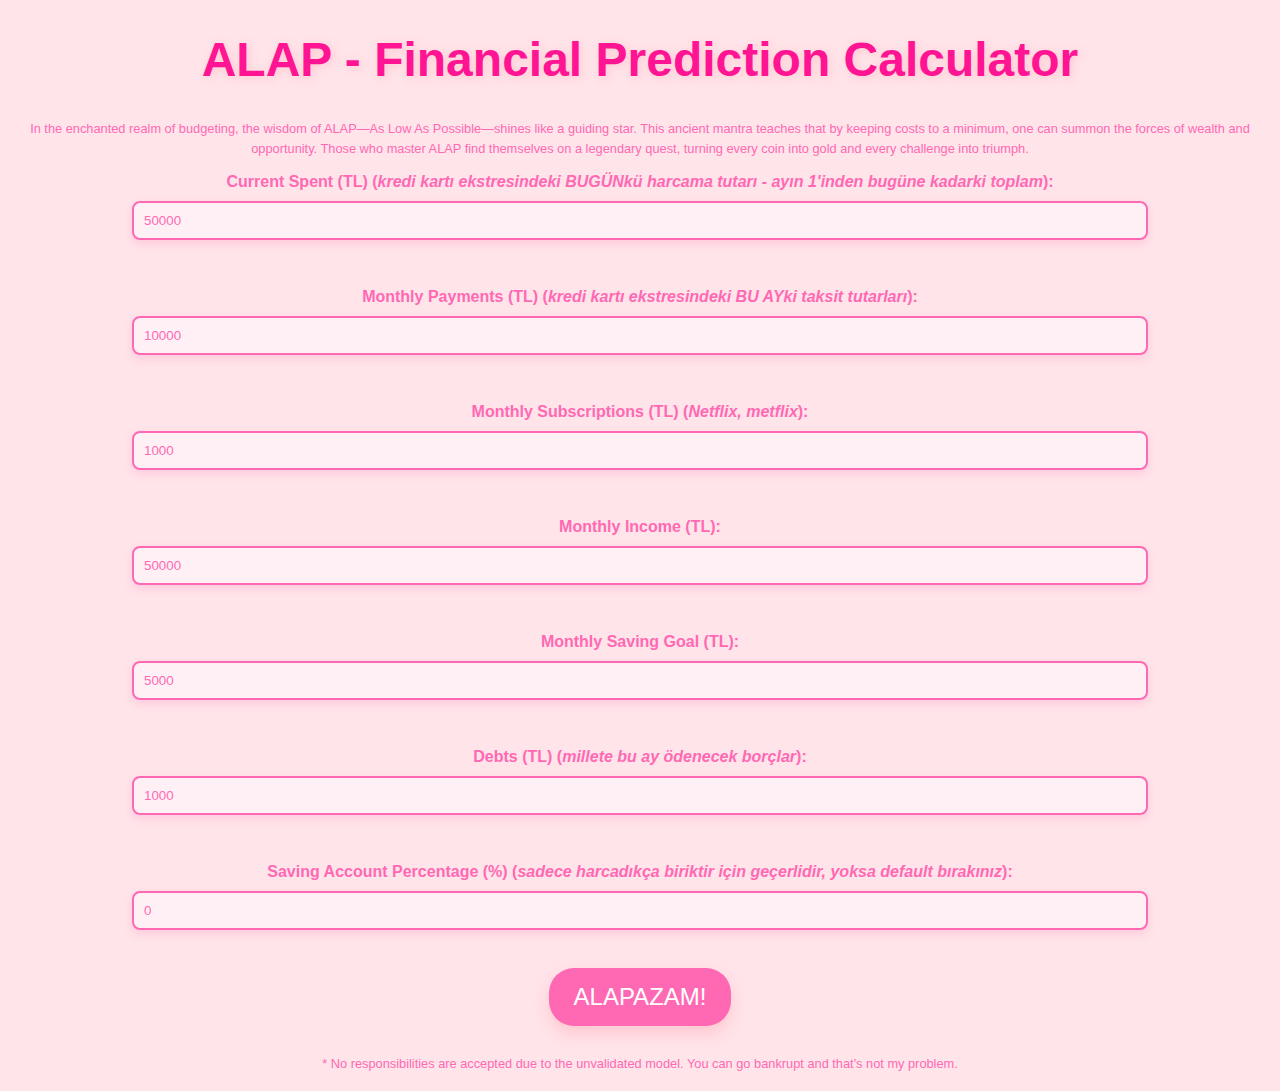
==== index.html @ 8904a9a2 "Update index.html" ====
<!DOCTYPE html>
<html lang="en">
<head>
    <meta charset="UTF-8">
    <meta name="viewport" content="width=device-width, initial-scale=1.0">
    <title>ALAP</title>
    <link rel="stylesheet" href="styles.css">
    <script src="script.js" defer></script>
</head>
<body>
    <div class="heading-container">
    <img src="https://github.com/ilksenpai/alap/raw/main/dantel.png" alt="Lace Decoration" id="lace">
    <h1>ALAP - Financial Prediction Calculator</h1>
        <p id="tagline" style="font-size: 0.8rem; color: #ff69b4; margin-top: 10px;">
        In the enchanted realm of budgeting, the wisdom of ALAP—As Low As Possible—shines like a guiding star. This ancient mantra teaches that by keeping costs to a minimum, one can summon the forces of wealth and opportunity. Those who master ALAP find themselves on a legendary quest, turning every coin into gold and every challenge into triumph.
    </p>
</div>

    

    <label for="curr_sp">Current Spent (TL) (<i>kredi kartı ekstresindeki BUGÜNkü harcama tutarı - ayın 1'inden bugüne kadarki toplam</i>):</label>
    <input type="number" id="curr_sp" value="50000"><br><br>

    <label for="payment">Monthly Payments (TL) (<i>kredi kartı ekstresindeki BU AYki taksit tutarları</i>):</label>
    <input type="number" id="payment" value="10000"><br><br>

    <label for="subs">Monthly Subscriptions (TL) (<i>Netflix, metflix</i>):</label>
    <input type="number" id="subs" value="1000"><br><br>

    <label for="wage">Monthly Income (TL):</label>
    <input type="number" id="wage" value="50000"><br><br>

    <label for="saveGoal">Monthly Saving Goal (TL):</label>
    <input type="number" id="saveGoal" value="5000"><br><br>

    <label for="debt">Debts (TL) (<i>millete bu ay ödenecek borçlar</i>):</label>
    <input type="number" id="debt" value="1000"><br><br>

    <label for="perc">Saving Account Percentage (%) (<i>sadece harcadıkça biriktir için geçerlidir, yoksa default bırakınız</i>):</label>
    <input type="number" id="perc" value="0" step="1"><br><br>

    <button onclick="calculateFinances()">ALAPAZAM!</button>

    <p id="total_spending"></p>
    <p id="total_saving"></p>
    <p id="saving_account"></p>
    <p id="result"></p>
    <p id="footnote" style="font-size: 0.8rem; color: #ff69b4;">
        * No responsibilities are accepted due to the unvalidated model. You can go bankrupt and that's not my problem.
    </p>
</body>
</html>
---- styles.css ----
/* Barbie theme styles */

/* Apply to the whole page */
body {
    font-family: 'Comic Sans MS', sans-serif; /* Playful font */
    margin: 20px;
    background-color: #ffe4e9; /* Soft pink background */
    color: #ff69b4; /* Hot pink text */
    text-align: center;
    background-image: url('https://www.transparenttextures.com/patterns/glitter.png'); /* Glittery background */
    background-size: cover;
}

/* Heading container styles */
.heading-container {
    position: relative; /* Allows absolute positioning of child elements */
    text-align: center; /* Center the text */
}

/* Lace image styles */
#lace {
    width: 100%; /* Responsive width */
    max-width: 200px; /* Limit the maximum width */
    position: absolute; /* Allows positioning relative to the container */
    top: -200px; /* Adjust this value to move the image up/down */
    left: 50%; /* Center horizontally */
    transform: translateX(-50%); /* Center the image */
    z-index: 2; /* Ensures the image is below the heading */
}

/* Heading styles */
h1 {
    font-size: 3rem;
    color: #ff1493; /* Barbie pink */
    text-shadow: 2px 2px 8px rgba(255, 182, 193, 0.6); /* Sparkly shadow */
    position: relative; /* Keeps the heading above the lace */
    z-index: 1; /* Ensures the heading is above the image */
}
/* Tagline styles */
#tagline {
    font-size: 0.8rem; /* Smaller font size */
    color: #ff69b4; /* Hot pink color */
    margin-top: 10px; /* Space above the tagline */
    text-align: center; /* Center the text */
    line-height: 1.5; /* Improve readability */
}


/* Labels and inputs */
label {
    display: block;
    font-weight: bold;
    margin-top: 10px;
    margin-bottom: 5px;
    color: #ff69b4; /* Hot pink */
}

input[type="number"] {
    width: 80%;
    padding: 10px;
    margin: 5px 0 20px 0;
    border: 2px solid #ff69b4;
    border-radius: 8px;
    background-color: #fff0f5; /* Light pink */
    box-shadow: 0px 4px 8px rgba(255, 105, 180, 0.2); /* Subtle shadow */
    color: #ff69b4;
}

/* Button styles */
button {
    background-color: #ff69b4; /* Hot pink */
    color: white;
    padding: 15px 25px;
    border: none;
    border-radius: 25px;
    cursor: pointer;
    font-size: 1.5rem;
    text-transform: uppercase;
    box-shadow: 0px 8px 15px rgba(255, 182, 193, 0.6); /* Glowing shadow */
    transition: transform 0.2s ease;
}

button:hover {
    background-color: #ff1493; /* Darker pink */
    transform: scale(1.1); /* Grow on hover */
}

/* Results section */
p {
    margin: 15px 0;
    font-size: 1.3rem;
    color: #ff1493;
}

/* Glitter text */
#result {
    margin-top: 20px;
    font-size: 1.4rem;
    color: #ff1493;
    text-shadow: 2px 2px 10px rgba(255, 105, 180, 0.6); /* Glittery text shadow */
}

/* Footnote styles */
#footnote {
    font-size: 0.8rem; /* Smaller text */
    color: #ff69b4; /* Hot pink */
    margin-top: 30px; /* Space above the footnote */
}


/* Sparkle animations */
@keyframes sparkle {
    0% { color: #ff69b4; }
    50% { color: #ff1493; }
    100% { color: #ff69b4; }
}

#result span {
    animation: sparkle 2s infinite;
}
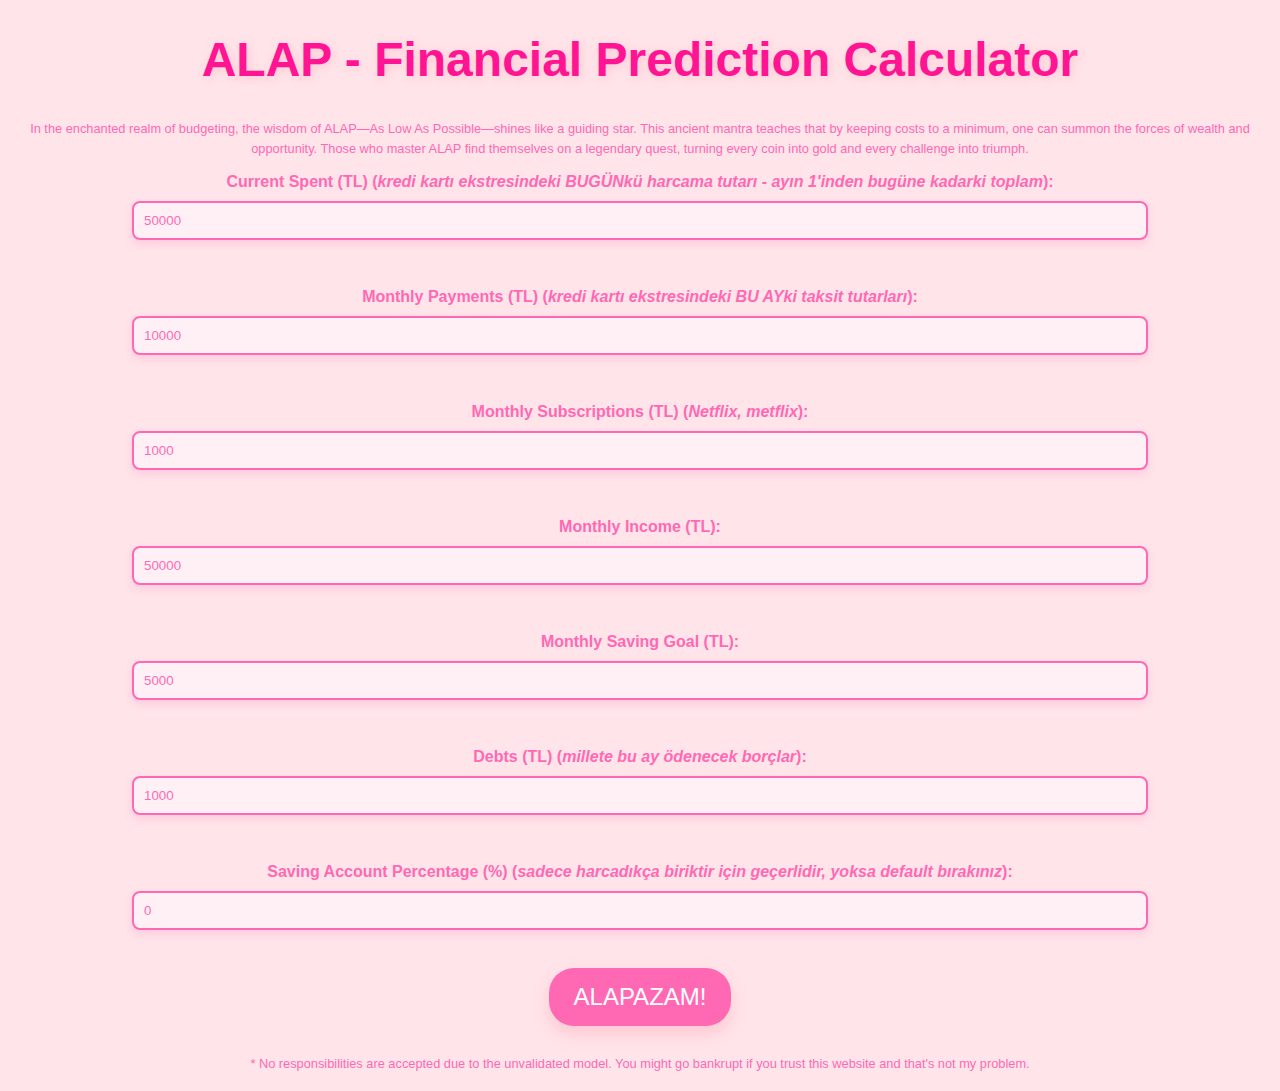
==== commit c6bebe81: "Update index.html" ====
--- a/index.html
+++ b/index.html
@@ -46,7 +46,7 @@
     <p id="saving_account"></p>
     <p id="result"></p>
     <p id="footnote" style="font-size: 0.8rem; color: #ff69b4;">
-        * No responsibilities are accepted due to the unvalidated model. You can go bankrupt and that's not my problem.
+        * No responsibilities are accepted due to the unvalidated model. You might go bankrupt if you trust this website and that's not my problem.
     </p>
 </body>
 </html>
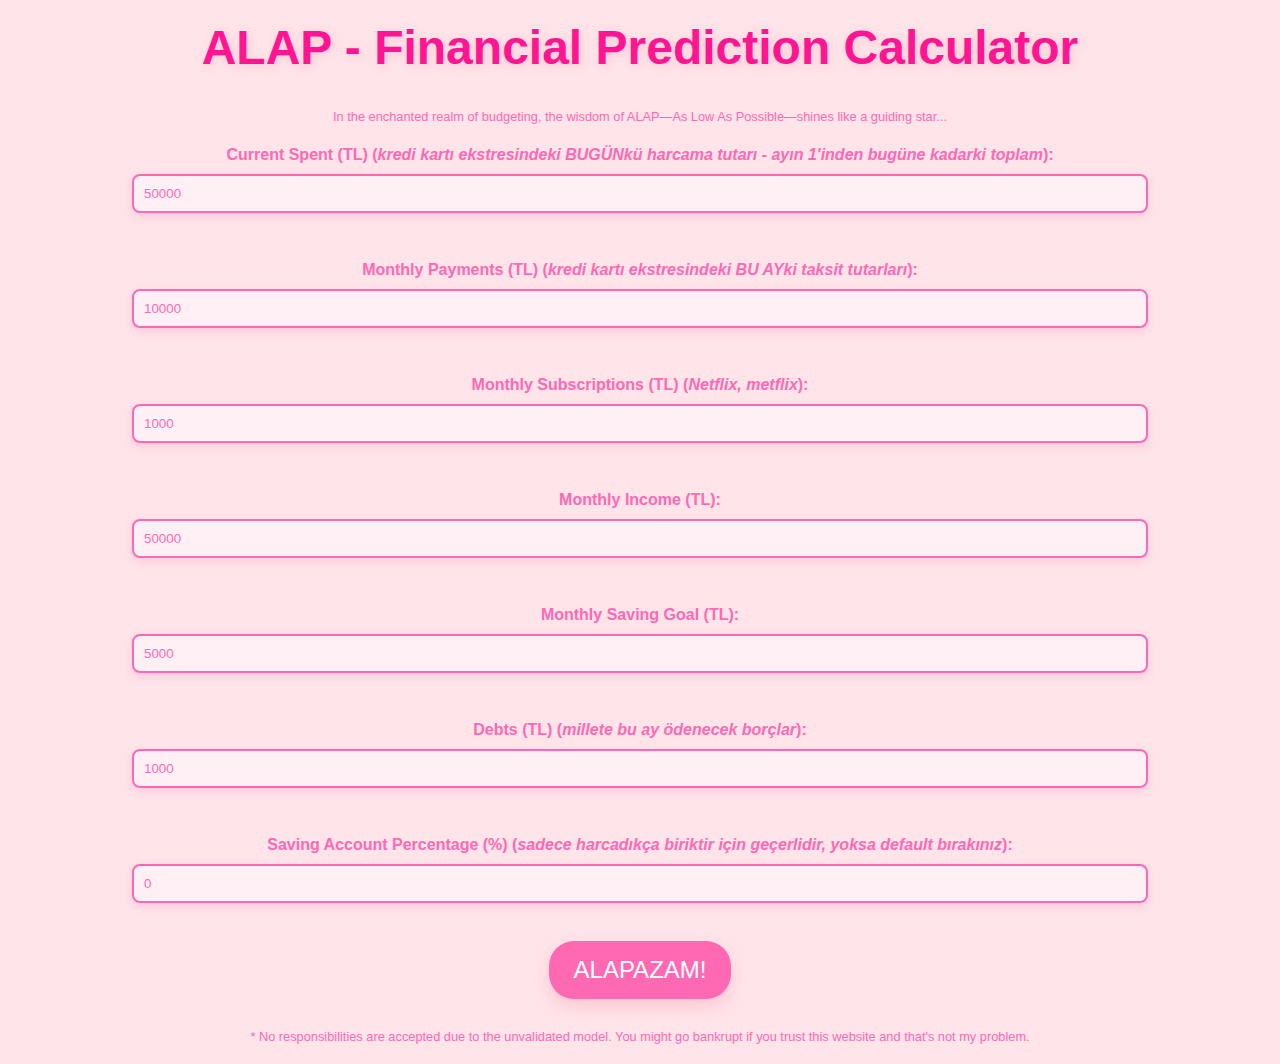
==== commit abb2288c: "Add files via upload" ====
--- a/index.html
+++ b/index.html
@@ -9,14 +9,12 @@
 </head>
 <body>
     <div class="heading-container">
-    <img src="https://github.com/ilksenpai/alap/raw/main/dantel.png" alt="Lace Decoration" id="lace">
-    <h1>ALAP - Financial Prediction Calculator</h1>
-        <p id="tagline" style="font-size: 0.8rem; color: #ff69b4; margin-top: 10px;">
-        In the enchanted realm of budgeting, the wisdom of ALAP—As Low As Possible—shines like a guiding star. This ancient mantra teaches that by keeping costs to a minimum, one can summon the forces of wealth and opportunity. Those who master ALAP find themselves on a legendary quest, turning every coin into gold and every challenge into triumph.
+        <img src="https://github.com/ilksenpai/alap/raw/main/dantel.png" alt="Lace Decoration" id="lace" style="display: block; margin: 0 auto; max-width: 25%; height: auto; opacity: 0.7;">
+        <h1 style="margin-top: 15px;">ALAP - Financial Prediction Calculator</h1>
+        <p id="tagline" style="font-size: 0.8rem; color: #ff69b4; margin-top: 30px;">
+            In the enchanted realm of budgeting, the wisdom of ALAP—As Low As Possible—shines like a guiding star...
     </p>
 </div>
-
-    
 
     <label for="curr_sp">Current Spent (TL) (<i>kredi kartı ekstresindeki BUGÜNkü harcama tutarı - ayın 1'inden bugüne kadarki toplam</i>):</label>
     <input type="number" id="curr_sp" value="50000"><br><br>
--- a/styles.css
+++ b/styles.css
@@ -22,7 +22,7 @@
     width: 100%; /* Responsive width */
     max-width: 200px; /* Limit the maximum width */
     position: absolute; /* Allows positioning relative to the container */
-    top: -200px; /* Adjust this value to move the image up/down */
+    top: -150px; /* Adjust this value to move the image up/down */
     left: 50%; /* Center horizontally */
     transform: translateX(-50%); /* Center the image */
     z-index: 2; /* Ensures the image is below the heading */
@@ -40,10 +40,11 @@
 #tagline {
     font-size: 0.8rem; /* Smaller font size */
     color: #ff69b4; /* Hot pink color */
-    margin-top: 10px; /* Space above the tagline */
+    margin: 10px 0 20px 0; /* Same top and bottom margins as input boxes */
     text-align: center; /* Center the text */
     line-height: 1.5; /* Improve readability */
 }
+
 
 
 /* Labels and inputs */
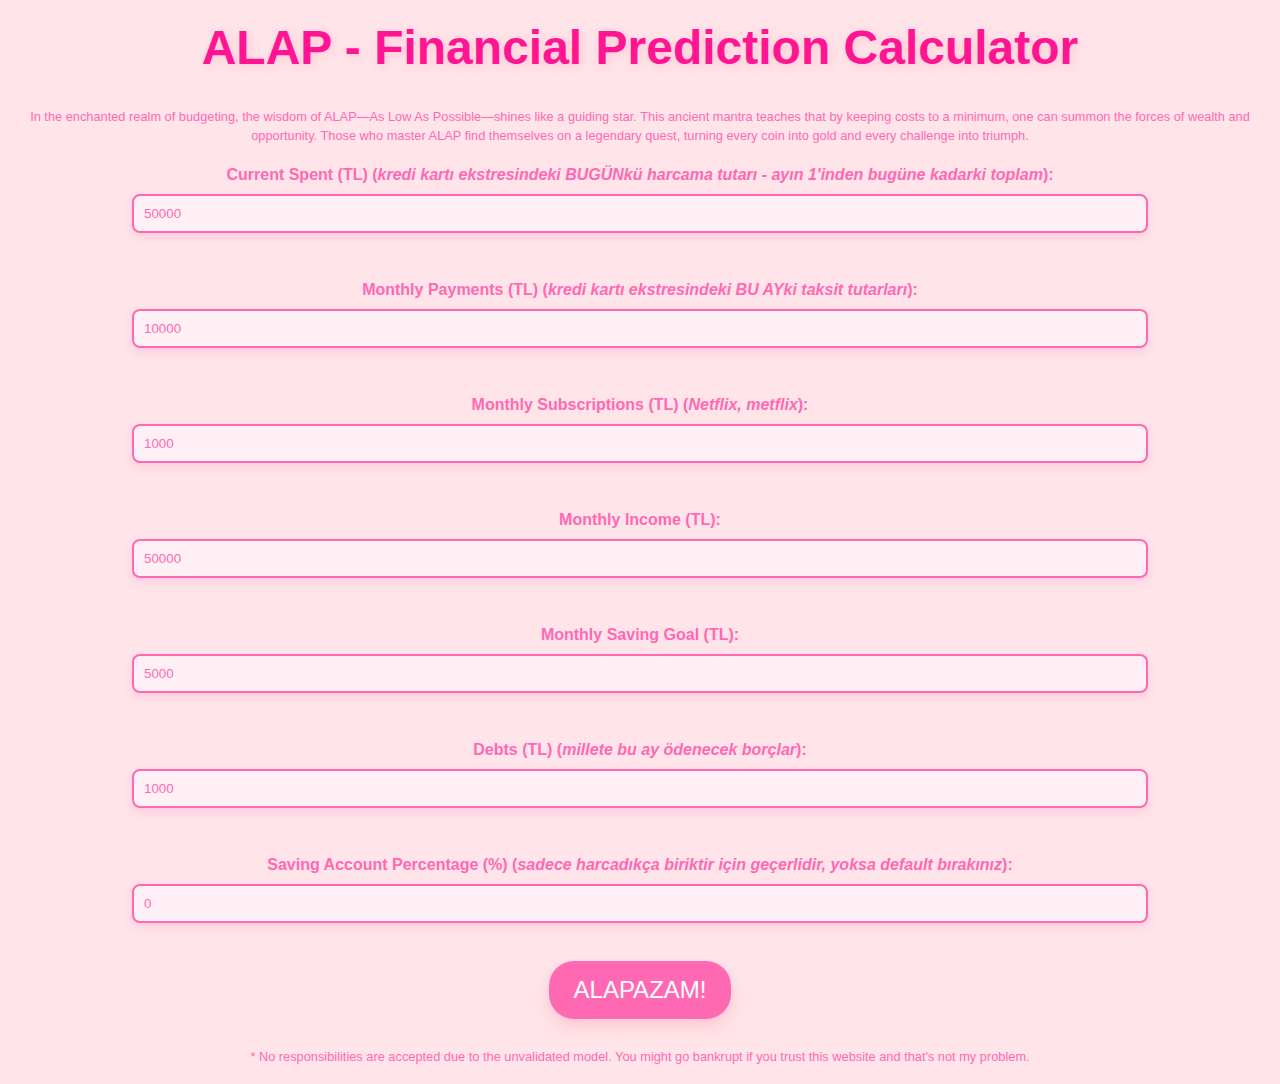
==== commit 71c7c560: "Update index.html" ====
--- a/index.html
+++ b/index.html
@@ -12,7 +12,7 @@
         <img src="https://github.com/ilksenpai/alap/raw/main/dantel.png" alt="Lace Decoration" id="lace" style="display: block; margin: 0 auto; max-width: 25%; height: auto; opacity: 0.7;">
         <h1 style="margin-top: 15px;">ALAP - Financial Prediction Calculator</h1>
         <p id="tagline" style="font-size: 0.8rem; color: #ff69b4; margin-top: 30px;">
-            In the enchanted realm of budgeting, the wisdom of ALAP—As Low As Possible—shines like a guiding star...
+            In the enchanted realm of budgeting, the wisdom of ALAP—As Low As Possible—shines like a guiding star. This ancient mantra teaches that by keeping costs to a minimum, one can summon the forces of wealth and opportunity. Those who master ALAP find themselves on a legendary quest, turning every coin into gold and every challenge into triumph.
     </p>
 </div>
 
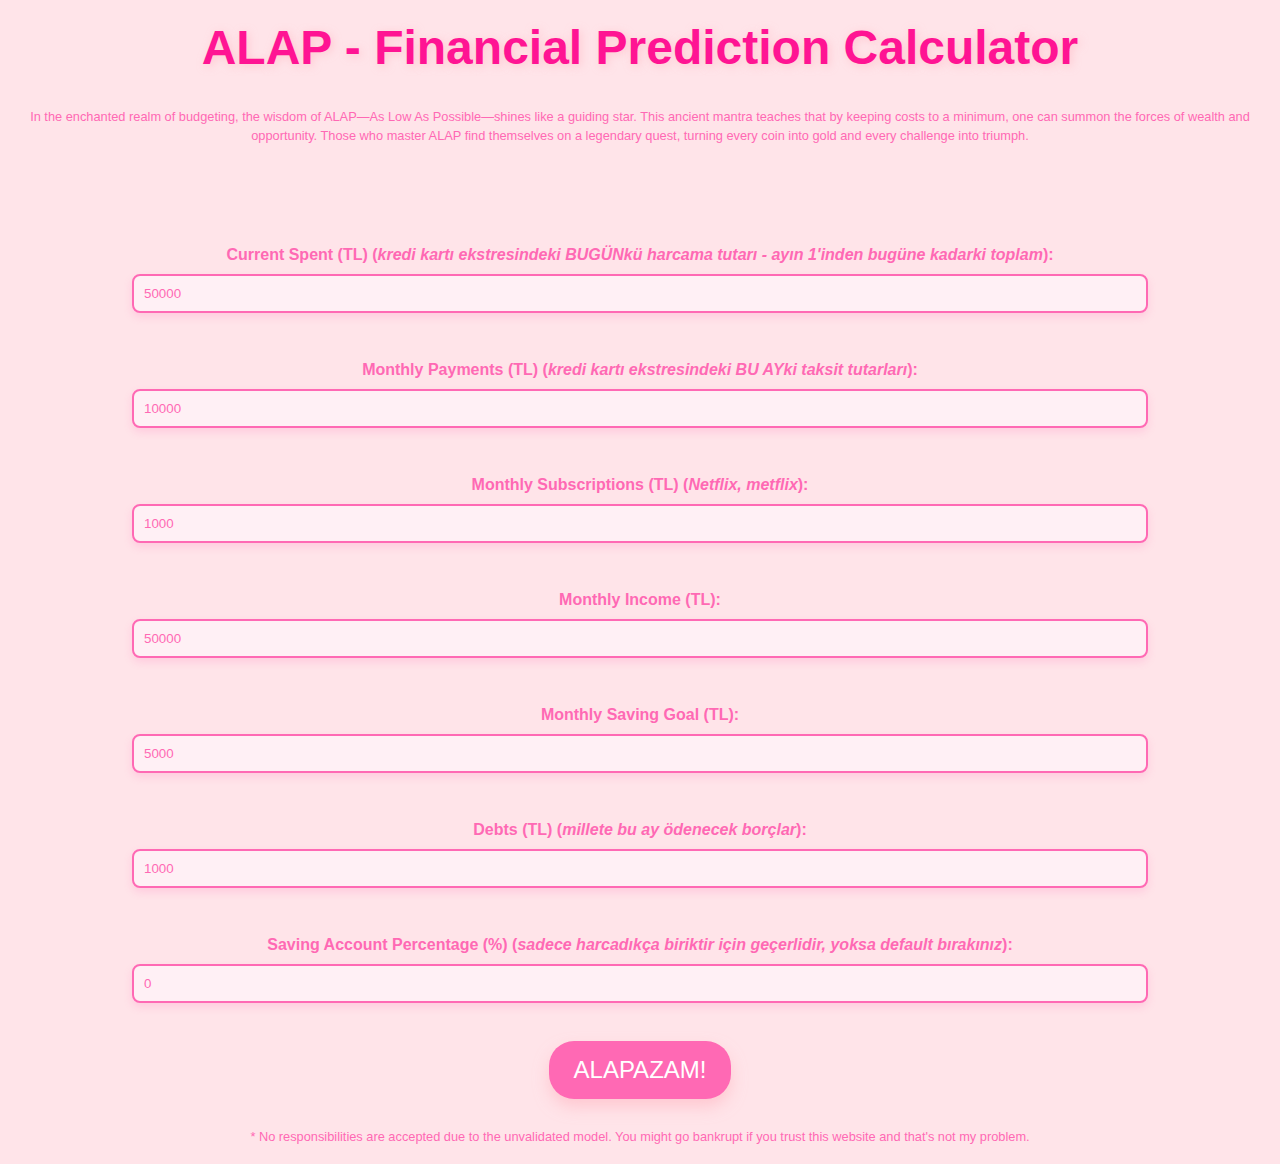
==== commit 86d6b2ab: "Update index.html" ====
--- a/index.html
+++ b/index.html
@@ -15,6 +15,9 @@
             In the enchanted realm of budgeting, the wisdom of ALAP—As Low As Possible—shines like a guiding star. This ancient mantra teaches that by keeping costs to a minimum, one can summon the forces of wealth and opportunity. Those who master ALAP find themselves on a legendary quest, turning every coin into gold and every challenge into triumph.
     </p>
 </div>
+
+    <link href="https://fonts.googleapis.com/css2?family=Pacifico&display=swap" rel="stylesheet">
+
 
     <label for="curr_sp">Current Spent (TL) (<i>kredi kartı ekstresindeki BUGÜNkü harcama tutarı - ayın 1'inden bugüne kadarki toplam</i>):</label>
     <input type="number" id="curr_sp" value="50000"><br><br>
--- a/styles.css
+++ b/styles.css
@@ -40,7 +40,7 @@
 #tagline {
     font-size: 0.8rem; /* Smaller font size */
     color: #ff69b4; /* Hot pink color */
-    margin: 10px 0 20px 0; /* Same top and bottom margins as input boxes */
+    margin: 15px 0 100px 0; /* Same top and bottom margins as input boxes */
     text-align: center; /* Center the text */
     line-height: 1.5; /* Improve readability */
 }
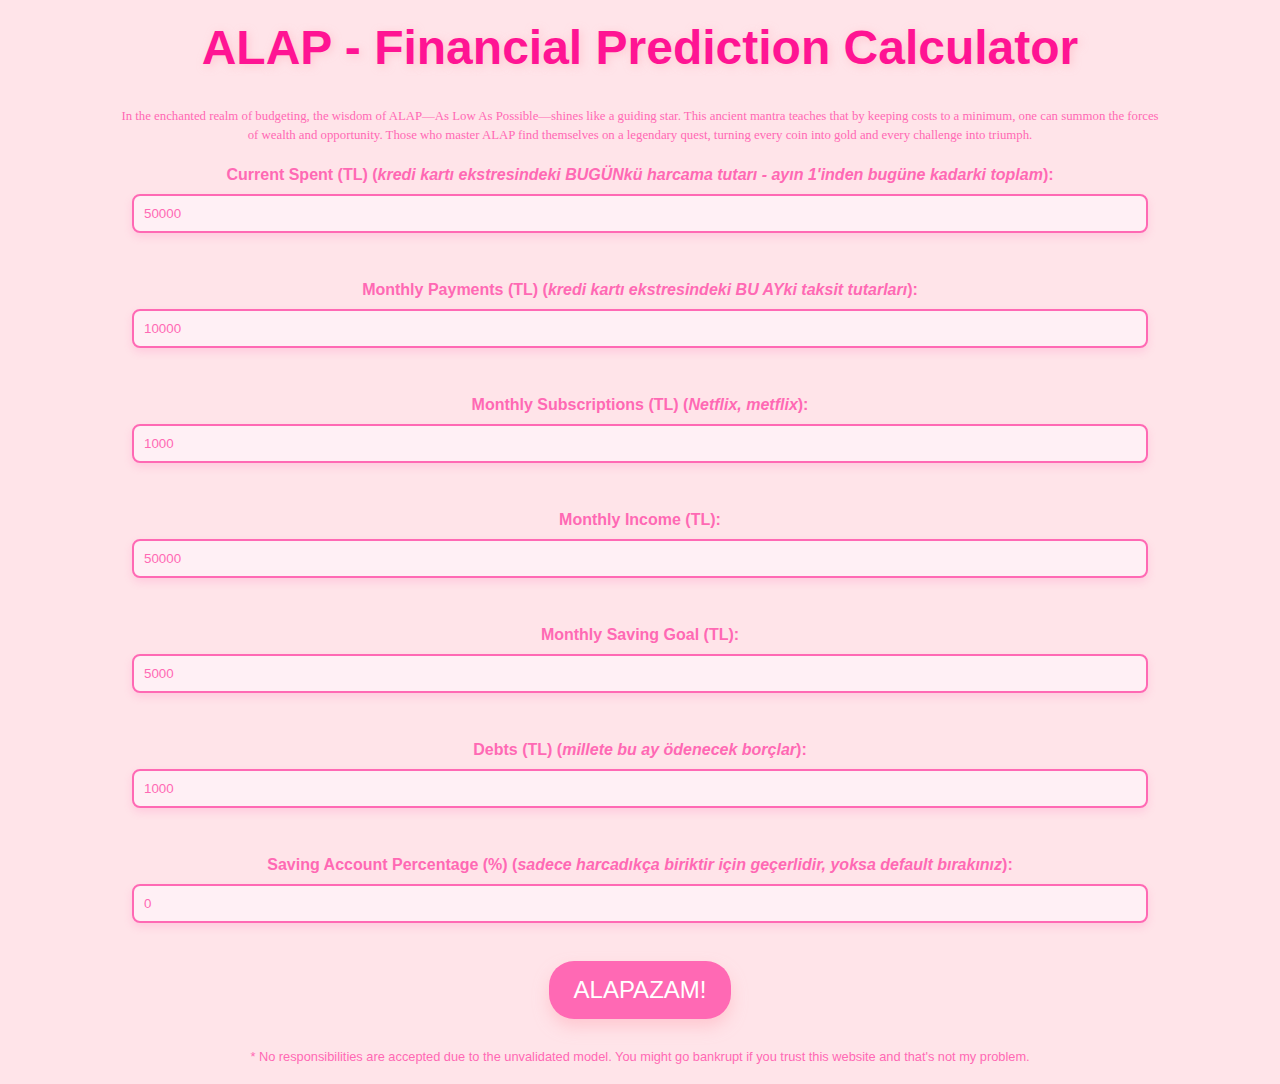
==== commit 509ddc4c: "Update index.html" ====
--- a/index.html
+++ b/index.html
@@ -16,7 +16,7 @@
     </p>
 </div>
 
-    <link href="https://fonts.googleapis.com/css2?family=Pacifico&display=swap" rel="stylesheet">
+    <link href="https://fonts.googleapis.com/css2?family=Satisfy&display=swap" rel="stylesheet">
 
 
     <label for="curr_sp">Current Spent (TL) (<i>kredi kartı ekstresindeki BUGÜNkü harcama tutarı - ayın 1'inden bugüne kadarki toplam</i>):</label>
--- a/styles.css
+++ b/styles.css
@@ -38,12 +38,14 @@
 }
 /* Tagline styles */
 #tagline {
-    font-size: 0.8rem; /* Smaller font size */
+    font-family: 'Pacifico', cursive; /* Curvy, decorative font */
+    font-size: 1.5rem; /* Slightly larger font size */
     color: #ff69b4; /* Hot pink color */
-    margin: 15px 0 100px 0; /* Same top and bottom margins as input boxes */
+    margin: 10px 100px 20px 100px; /* Margins from left and right */
     text-align: center; /* Center the text */
     line-height: 1.5; /* Improve readability */
 }
+
 
 
 
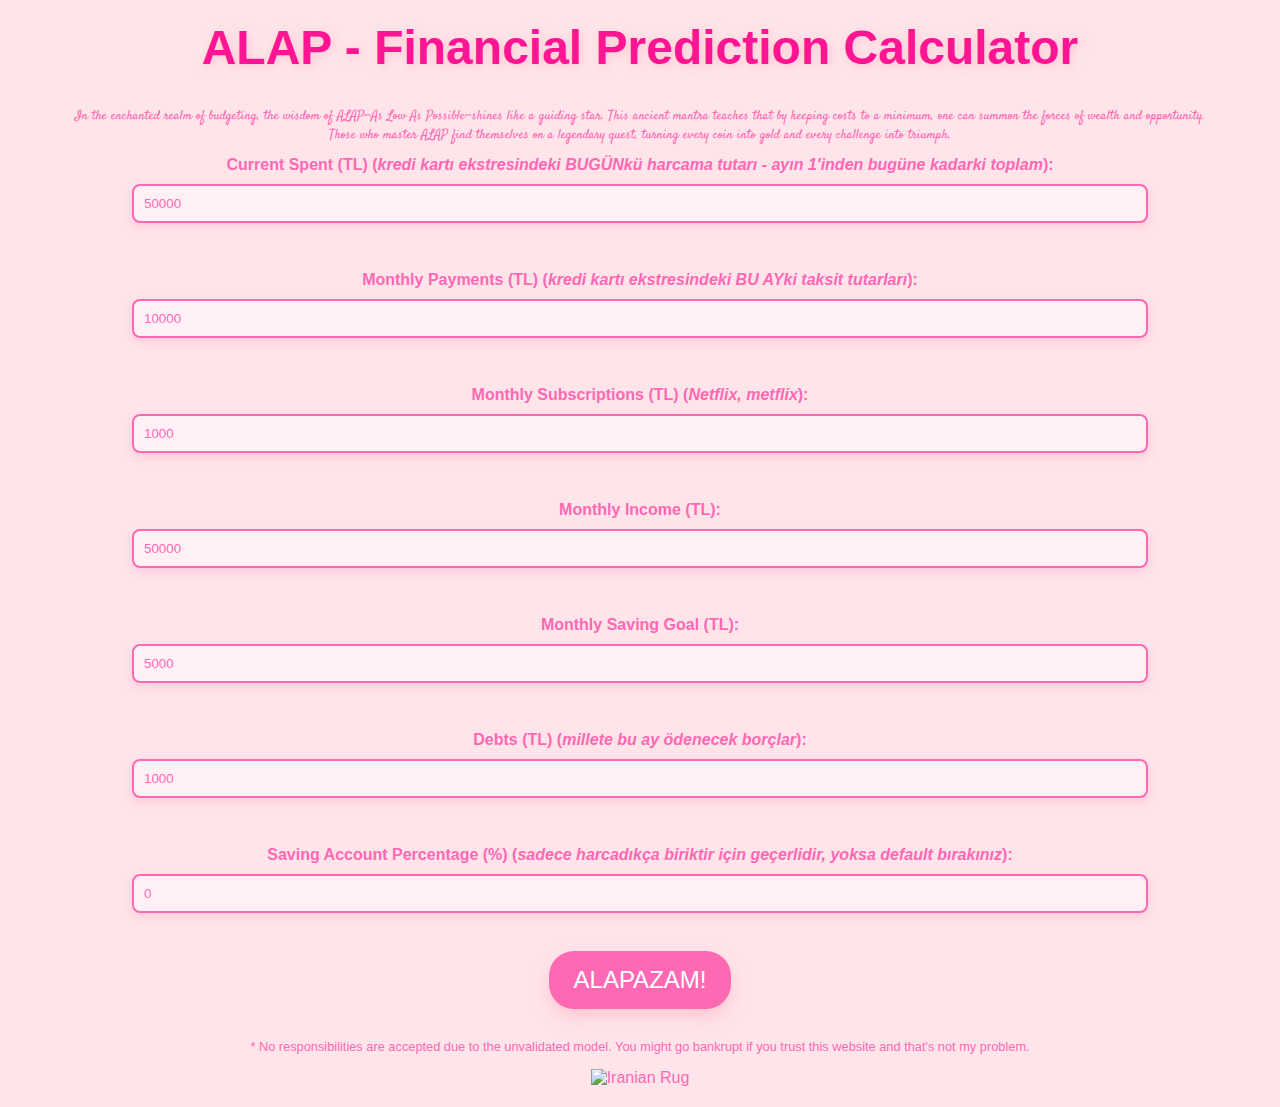
==== commit dd77a905: "Update index.html" ====
--- a/index.html
+++ b/index.html
@@ -49,5 +49,7 @@
     <p id="footnote" style="font-size: 0.8rem; color: #ff69b4;">
         * No responsibilities are accepted due to the unvalidated model. You might go bankrupt if you trust this website and that's not my problem.
     </p>
+    <img src="https://github.com/ilksenpai/alap/raw/main/rug.jpg" alt="Iranian Rug" class="rug-image">
+
 </body>
 </html>
--- a/styles.css
+++ b/styles.css
@@ -38,13 +38,15 @@
 }
 /* Tagline styles */
 #tagline {
-    font-family: 'Pacifico', cursive; /* Curvy, decorative font */
-    font-size: 1.5rem; /* Slightly larger font size */
-    color: #ff69b4; /* Hot pink color */
-    margin: 10px 100px 20px 100px; /* Margins from left and right */
-    text-align: center; /* Center the text */
-    line-height: 1.5; /* Improve readability */
+    font-family: 'Satisfy', cursive;
+    font-size: 10.0rem; /* Adjust this based on your preference */
+    color: #ff69b4;
+    margin: 0 50px; /* Adds left and right margins to align with input boxes */
+    text-align: center;
+    line-height: 1.5;
 }
+
+
 
 
 
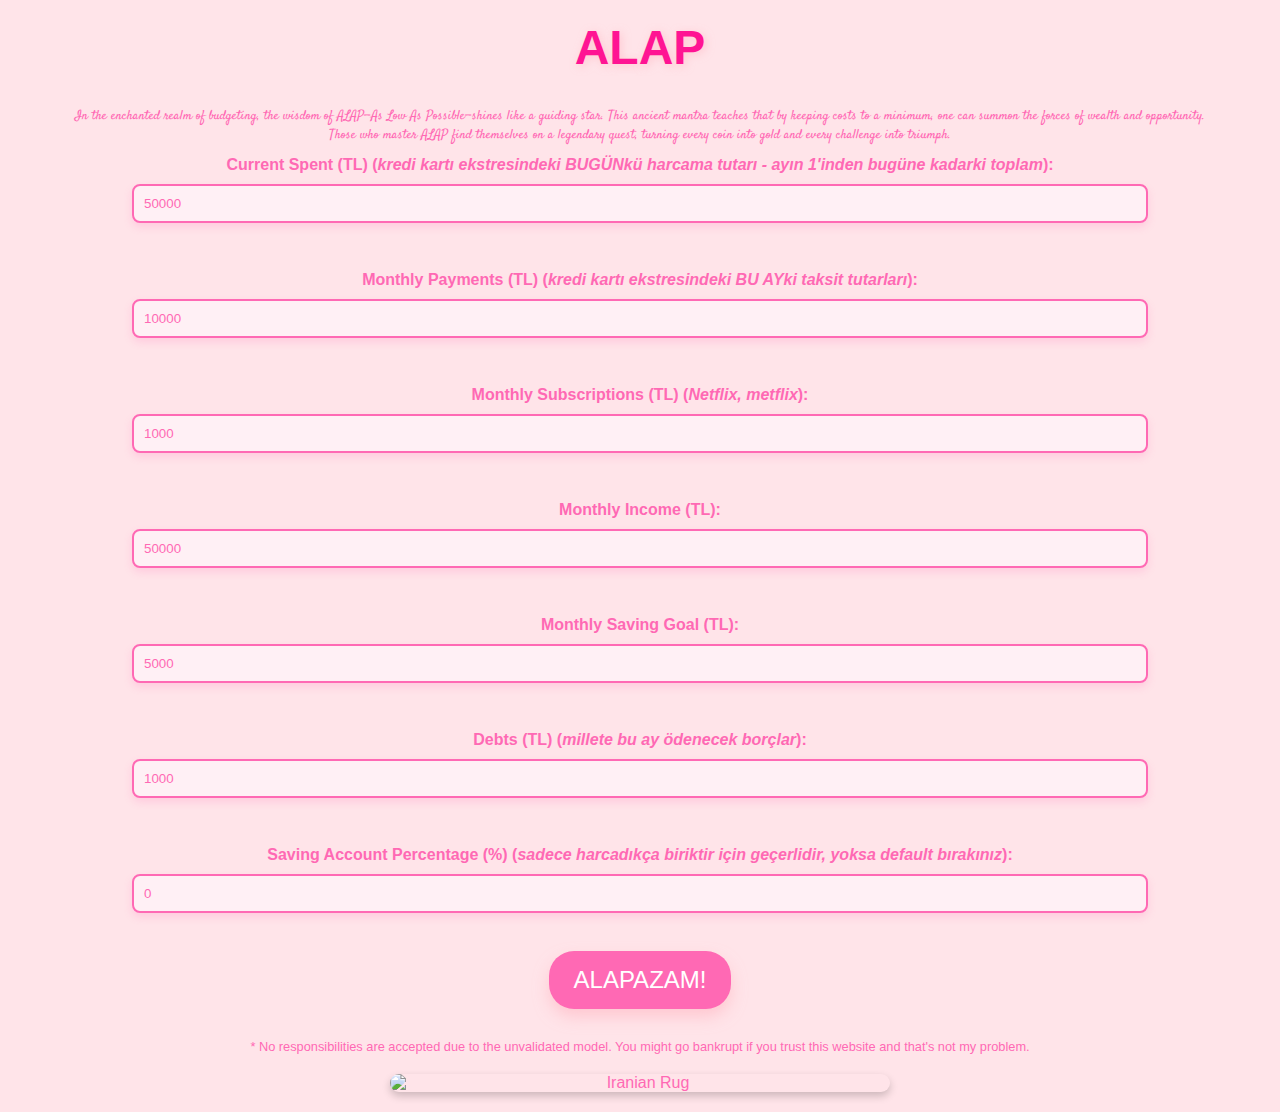
==== commit 00a4c55e: "Update index.html" ====
--- a/index.html
+++ b/index.html
@@ -10,7 +10,7 @@
 <body>
     <div class="heading-container">
         <img src="https://github.com/ilksenpai/alap/raw/main/dantel.png" alt="Lace Decoration" id="lace" style="display: block; margin: 0 auto; max-width: 25%; height: auto; opacity: 0.7;">
-        <h1 style="margin-top: 15px;">ALAP - Financial Prediction Calculator</h1>
+        <h1 style="margin-top: 15px;">ALAP</h1>
         <p id="tagline" style="font-size: 0.8rem; color: #ff69b4; margin-top: 30px;">
             In the enchanted realm of budgeting, the wisdom of ALAP—As Low As Possible—shines like a guiding star. This ancient mantra teaches that by keeping costs to a minimum, one can summon the forces of wealth and opportunity. Those who master ALAP find themselves on a legendary quest, turning every coin into gold and every challenge into triumph.
     </p>
--- a/styles.css
+++ b/styles.css
@@ -112,6 +112,15 @@
     margin-top: 30px; /* Space above the footnote */
 }
 
+.rug-image {
+    display: block;
+    margin: 20px auto; /* Centers the image */
+    width: 80%; /* Adjust the size as needed */
+    max-width: 500px; /* Limits the maximum size */
+    border-radius: 10px; /* Optional: gives a nice rounded edge effect */
+    box-shadow: 0px 4px 8px rgba(0, 0, 0, 0.2); /* Adds shadow for a lifted effect */
+}
+
 
 /* Sparkle animations */
 @keyframes sparkle {
